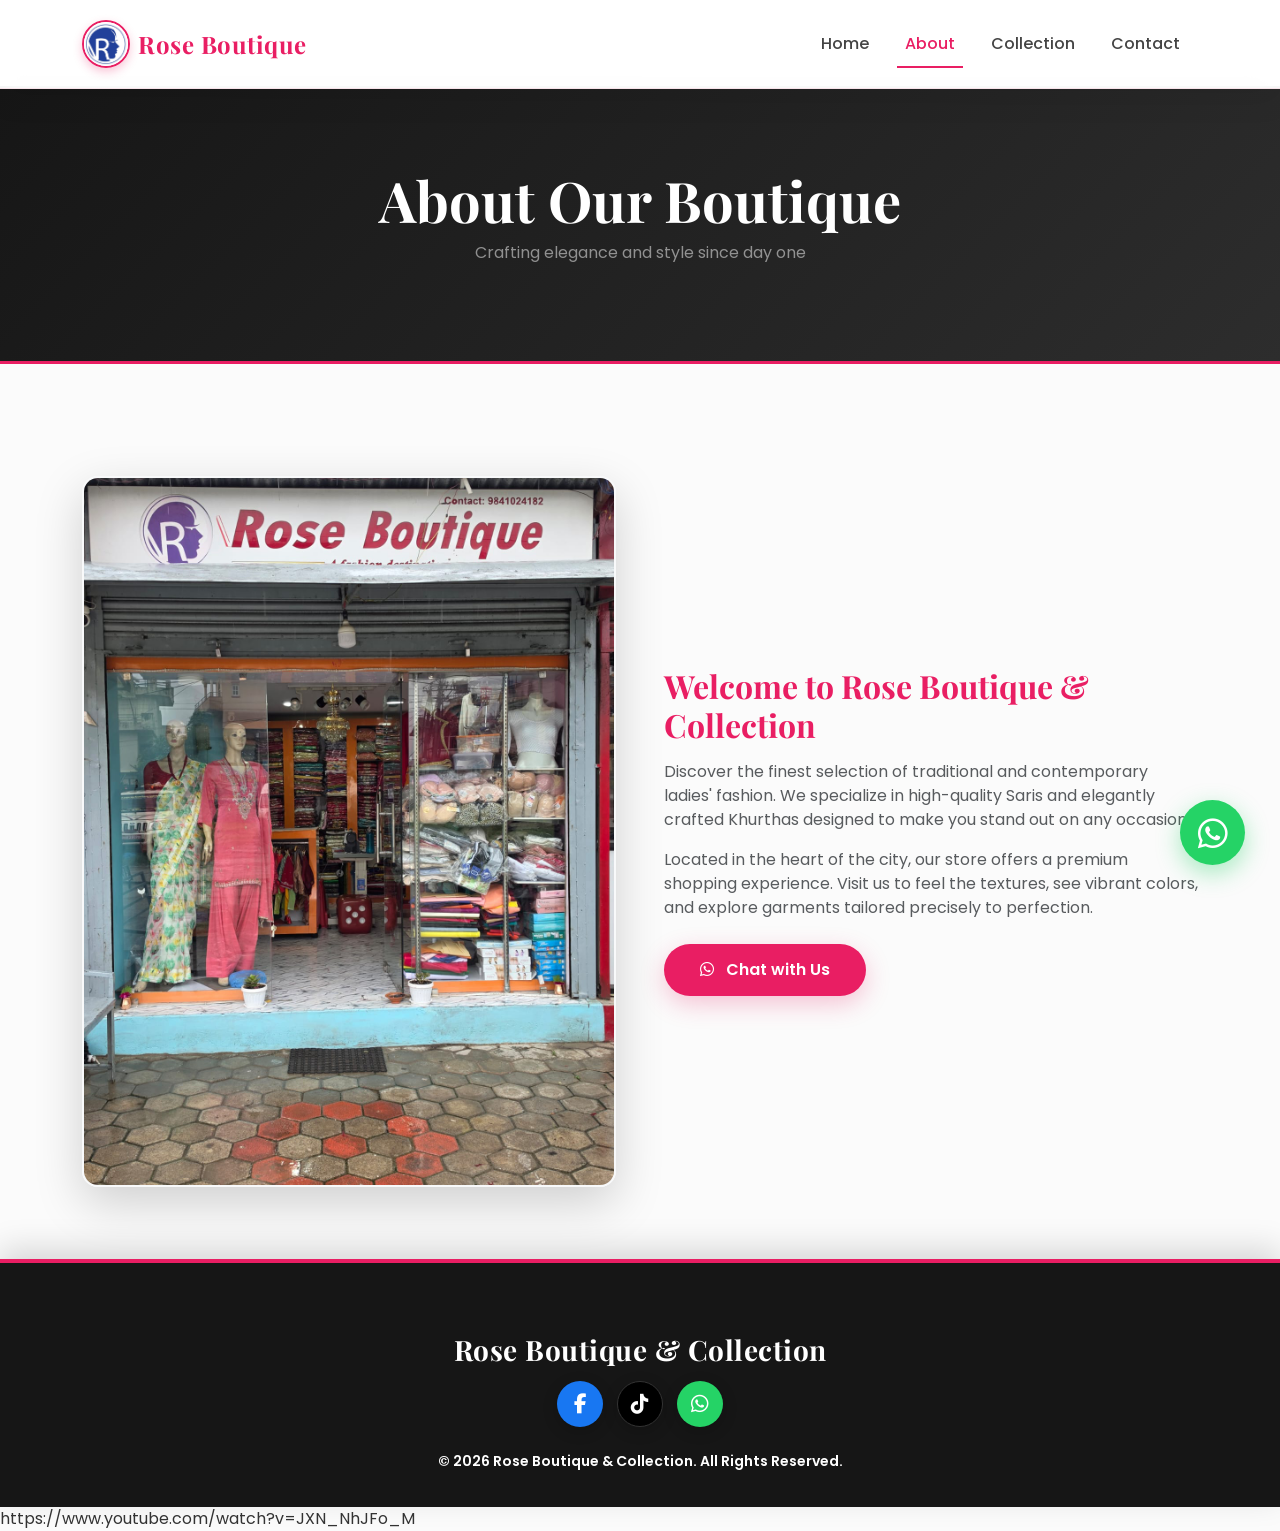
==== about.html @ 01c5e2bf "Add files via upload" ====
<!DOCTYPE html>
<html lang="en">
<head>
    <meta charset="UTF-8">
    <meta name="viewport" content="width=device-width, initial-scale=1.0">
    <title>About Us - Rose Boutique & Collection</title>
    <link href="https://cdn.jsdelivr.net/npm/bootstrap@5.3.0/dist/css/bootstrap.min.css" rel="stylesheet">
    <link rel="stylesheet" href="https://cdnjs.cloudflare.com/ajax/libs/font-awesome/6.4.0/css/all.min.css">
    <link href="https://fonts.googleapis.com/css2?family=Playfair+Display:wght@400;600&family=Poppins:wght@300;400;500;600&display=swap" rel="stylesheet">
    <link rel="stylesheet" href="style.css">
</head>
<body class="d-flex flex-column min-vh-100">

    <!-- Navbar -->
    <nav class="navbar navbar-expand-lg fixed-top">
        <div class="container">
            <a class="navbar-brand d-flex align-items-center" href="index.html">
                <img src="WhatsApp Image 2026-09-25 at 2.43.47 PM.jpeg" class="logo-img me-2 rounded-circle" onerror="this.src='https://ui-avatars.com/api/?name=Rose+Boutique&background=ffeff4&color=e91e63'">
                <span class="brand-text">Rose Boutique</span>
            </a>
            <button class="navbar-toggler" type="button" data-bs-toggle="collapse" data-bs-target="#navbarNav">
                <span class="navbar-toggler-icon"></span>
            </button>
            <div class="collapse navbar-collapse justify-content-end" id="navbarNav">
                <ul class="navbar-nav">
                    <li class="nav-item"><a class="nav-link" href="index.html">Home</a></li>
                    <li class="nav-item"><a class="nav-link active" href="about.html">About</a></li>
                    <li class="nav-item"><a class="nav-link" href="collection.html">Collection</a></li>
                    <li class="nav-item"><a class="nav-link" href="contact.html">Contact</a></li>
                </ul>
            </div>
        </div>
    </nav>

    <!-- Page Header -->
    <header class="page-header">
        <div class="container fade-up">
            <h1 class="display-4 fw-bold">About Our Boutique</h1>
            <p class="text-white-50 mt-2">Crafting elegance and style since day one</p>
        </div>
    </header>

    <!-- About Content -->
    <section class="py-5 flex-grow-1">
        <div class="container py-4">
            <div class="row align-items-center g-5">
                <div class="col-lg-6 reveal-left">
                    <img src="WhatsApp Image 2026-09-25 at 3.02.10 PM.jpeg" alt="Store Front" class="img-fluid rounded-4 shadow-lg border border-2 border-light" onerror="this.src='https://images.unsplash.com/photo-1567401893414-76b7b1e5a7a5?auto=format&fit=crop&w=800&q=80'">
                </div>
                <div class="col-lg-6 reveal-right">
                    <h2 class="section-title fw-bold mb-3" style="color: var(--primary-color);">Welcome to Rose Boutique & Collection</h2>
                    <p class="text-muted mt-3 leading-relaxed">Discover the finest selection of traditional and contemporary ladies' fashion. We specialize in high-quality Saris and elegantly crafted Khurthas designed to make you stand out on any occasion.</p>
                    <p class="text-muted leading-relaxed">Located in the heart of the city, our store offers a premium shopping experience. Visit us to feel the textures, see vibrant colors, and explore garments tailored precisely to perfection.</p>
                    
                    <div class="mt-4">
                        <a href="https://wa.me/9779841024182?text=Hello,%20I%20would%20like%20to%20know%20more%20about%20your%20boutique." target="_blank" class="btn btn-custom">
                            <i class="fab fa-whatsapp me-2"></i> Chat with Us
                        </a>
                    </div>
                </div>
            </div>
        </div>
    </section>

    <!-- Floating WhatsApp Button -->
    <a href="https://wa.me/9779841024182" class="whatsapp-float" target="_blank">
        <i class="fab fa-whatsapp"></i>
    </a>

    <!-- Footer -->
    <footer>
        <div class="container text-center">
            <h3 class="font-playfair mb-2">Rose Boutique & Collection</h3>
            <div class="social-bar mb-4">
                <a href="https://facebook.com" target="_blank" class="social-btn facebook"><i class="fab fa-facebook-f"></i></a>
                <a href="https://tiktok.com" target="_blank" class="social-btn tiktok"><i class="fab fa-tiktok"></i></a>
                <a href="https://wa.me/9779841024182" target="_blank" class="social-btn whatsapp"><i class="fab fa-whatsapp"></i></a>
            </div>
            <p class="mb-0 text-white fw-semibold small tracking-wide">&copy; 2026 Rose Boutique & Collection. All Rights Reserved.</p>
        </div>
    </footer>

    <script src="https://cdn.jsdelivr.net/npm/bootstrap@5.3.0/dist/js/bootstrap.bundle.min.js"></script>
    <script src="script.js"></script>
</body>
</html>


https://www.youtube.com/watch?v=JXN_NhJFo_M
---- style.css ----
:root {
    --primary-color: #e91e63;
    --primary-light: #fce4ec;
    --accent-glow: rgba(233, 30, 99, 0.25);
    --dark-bg: #161616;
    --footer-text: #e0e0e0;
    --whatsapp-green: #25d366;
    --facebook-blue: #1877f2;
    --tiktok-dark: #000000;
}

* {
    margin: 0;
    padding: 0;
    box-sizing: border-box;
}

body {
    font-family: 'Poppins', sans-serif;
    color: #333333;
    background-color: #fbfbfb;
    padding-top: 86px;
    display: flex;
    flex-direction: column;
    min-height: 100vh;
    overflow-x: hidden;
}

h1, h2, h3, h4, h5, .brand-text {
    font-family: 'Playfair Display', serif;
}

/* Glassmorphism Advanced Navbar */
.navbar {
    background: rgba(255, 255, 255, 0.95) !important;
    backdrop-filter: blur(15px);
    box-shadow: 0 10px 30px rgba(0, 0, 0, 0.08);
    transition: all 0.4s ease;
    padding: 15px 0;
    border-bottom: 1px solid rgba(233, 30, 99, 0.1);
}

.logo-img {
    width: 48px;
    height: 48px;
    object-fit: cover;
    border: 2px solid var(--primary-color);
    box-shadow: 0 4px 10px var(--accent-glow);
}

.brand-text {
    font-size: 1.5rem;
    font-weight: 700;
    color: var(--primary-color);
    letter-spacing: 0.5px;
}

.nav-link {
    font-weight: 500;
    color: #444 !important;
    margin: 0 10px;
    position: relative;
    transition: color 0.3s ease;
}

.nav-link::after {
    content: '';
    position: absolute;
    width: 0;
    height: 2px;
    bottom: -4px;
    left: 0;
    background-color: var(--primary-color);
    transition: width 0.3s ease;
}

.nav-link:hover::after, .nav-link.active::after {
    width: 100%;
}

.nav-link:hover, .nav-link.active {
    color: var(--primary-color) !important;
}

/* Advanced Hero Section */
.hero-section {
    height: 88vh;
    background: linear-gradient(rgba(10, 10, 10, 0.65), rgba(20, 20, 20, 0.75)), url('WhatsApp Image 2026-09-25 at 3.02.07 PM.jpeg') center/cover no-repeat fixed;
    display: flex;
    align-items: center;
    justify-content: center;
    text-align: center;
    position: relative;
}

.hero-content {
    max-width: 800px;
    padding: 0 20px;
}

.btn-custom {
    background: var(--primary-color);
    color: white;
    font-weight: 600;
    padding: 14px 36px;
    border-radius: 50px;
    border: none;
    transition: all 0.3s cubic-bezier(0.165, 0.84, 0.44, 1);
    box-shadow: 0 8px 25px var(--accent-glow);
    text-decoration: none;
    display: inline-block;
}

.btn-custom:hover {
    background: #c2185b;
    color: white;
    transform: translateY(-4px);
    box-shadow: 0 12px 30px rgba(233, 30, 99, 0.4);
}

/* Page Header */
.page-header {
    background: linear-gradient(135deg, #161616, #2d2d2d);
    color: white;
    padding: 80px 0;
    text-align: center;
    margin-bottom: 40px;
    position: relative;
    border-bottom: 3px solid var(--primary-color);
}

/* Modern Gallery Cards */
.gallery-card {
    position: relative;
    border-radius: 16px;
    overflow: hidden;
    background: white;
    box-shadow: 0 10px 30px rgba(0, 0, 0, 0.06);
    height: 380px;
    transition: transform 0.4s ease, box-shadow 0.4s ease;
    border: 1px solid rgba(0,0,0,0.04);
}

.gallery-card:hover {
    transform: translateY(-8px);
    box-shadow: 0 20px 40px rgba(233, 30, 99, 0.15);
}

.gallery-card img {
    width: 100%;
    height: 100%;
    object-fit: cover;
    transition: transform 0.6s ease;
}

.gallery-card:hover img {
    transform: scale(1.1);
}

.gallery-card .overlay {
    position: absolute;
    inset: 0;
    background: linear-gradient(to top, rgba(0, 0, 0, 0.9) 0%, rgba(0, 0, 0, 0.2) 60%, transparent 100%);
    display: flex;
    flex-direction: column;
    justify-content: flex-end;
    padding: 25px;
    opacity: 0.95;
    transition: opacity 0.3s ease;
}

.gallery-card .overlay span {
    color: white;
    font-size: 1.35rem;
    font-weight: 600;
    font-family: 'Playfair Display', serif;
}

.gallery-card .overlay p {
    color: #ff80ab;
    font-size: 0.9rem;
    margin-top: 4px;
    font-weight: 500;
}

/* Contact UI Boxes */
.contact-item {
    background: white;
    padding: 22px;
    border-radius: 14px;
    box-shadow: 0 5px 20px rgba(0, 0, 0, 0.04);
    transition: transform 0.3s ease, box-shadow 0.3s ease;
    border: 1px solid rgba(0,0,0,0.03);
}

.contact-item:hover {
    transform: translateY(-4px);
    box-shadow: 0 10px 25px rgba(233, 30, 99, 0.1);
}

.icon-box {
    width: 55px;
    height: 55px;
    background-color: var(--primary-light);
    color: var(--primary-color);
    display: flex;
    align-items: center;
    justify-content: center;
    border-radius: 50%;
    font-size: 1.25rem;
    flex-shrink: 0;
}

/* Social Bar */
.social-bar {
    display: flex;
    gap: 14px;
    justify-content: center;
    margin-top: 15px;
}

.social-btn {
    width: 46px;
    height: 46px;
    border-radius: 50%;
    display: flex;
    align-items: center;
    justify-content: center;
    color: white;
    font-size: 1.25rem;
    text-decoration: none;
    transition: all 0.3s ease;
    box-shadow: 0 4px 15px rgba(0,0,0,0.2);
}

.social-btn.facebook { background-color: var(--facebook-blue); }
.social-btn.tiktok { background-color: var(--tiktok-dark); border: 1px solid #333; }
.social-btn.whatsapp { background-color: var(--whatsapp-green); }

.social-btn:hover {
    transform: scale(1.15) translateY(-3px);
    color: white;
    box-shadow: 0 8px 20px rgba(0,0,0,0.3);
}

/* Floating WhatsApp Button */
.whatsapp-float {
    position: fixed;
    width: 65px;
    height: 65px;
    bottom: 35px;
    right: 35px;
    background-color: var(--whatsapp-green);
    color: #FFF;
    border-radius: 50px;
    text-align: center;
    font-size: 34px;
    box-shadow: 0 8px 25px rgba(37, 211, 102, 0.4);
    z-index: 1000;
    display: flex;
    align-items: center;
    justify-content: center;
    text-decoration: none;
    transition: transform 0.3s cubic-bezier(0.175, 0.885, 0.32, 1.275);
}

.whatsapp-float:hover {
    transform: scale(1.12);
    color: white;
}

/* Scroll Animations */
.reveal-left, .reveal-right, .fade-up {
    opacity: 0;
    transition: all 0.9s cubic-bezier(0.2, 0.8, 0.2, 1);
}

.reveal-left { transform: translateX(-60px); }
.reveal-right { transform: translateX(60px); }
.fade-up { transform: translateY(50px); }

.active-reveal {
    opacity: 1;
    transform: translate(0, 0);
}

/* High Contrast & Advanced Footer Styling */
footer {
    background-color: var(--dark-bg);
    color: var(--footer-text);
    margin-top: auto;
    padding: 70px 0 35px 0;
    border-top: 4px solid var(--primary-color);
    box-shadow: 0 -10px 30px rgba(0, 0, 0, 0.15);
}

footer h3 {
    color: #ffffff;
    font-weight: 700;
    letter-spacing: 0.5px;
}

footer p {
    color: #b5b5b5;
}

footer a {
    color: #ffffff;
    transition: color 0.3s ease;
}

footer a:hover {
    color: var(--primary-color);
}
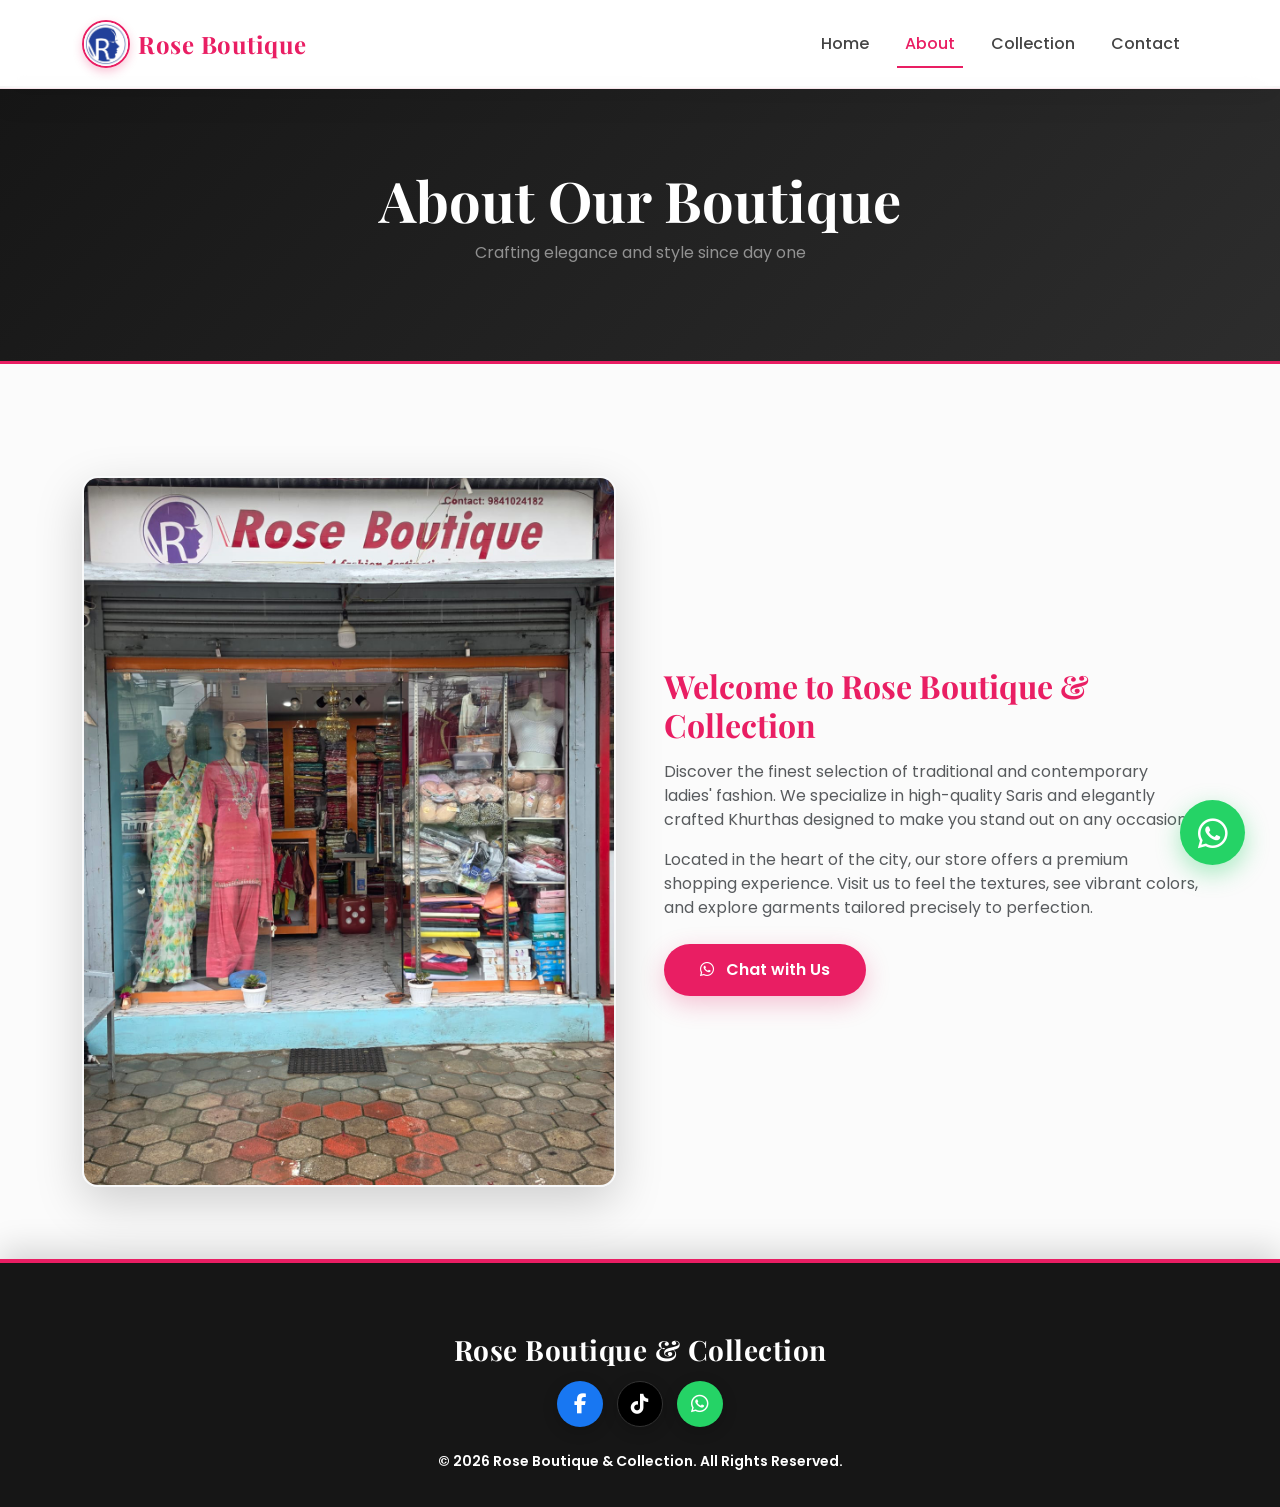
==== commit 899dfb53: "Update about.html" ====
--- a/about.html
+++ b/about.html
@@ -84,6 +84,3 @@
     <script src="script.js"></script>
 </body>
 </html>
-
-
-https://www.youtube.com/watch?v=JXN_NhJFo_M
